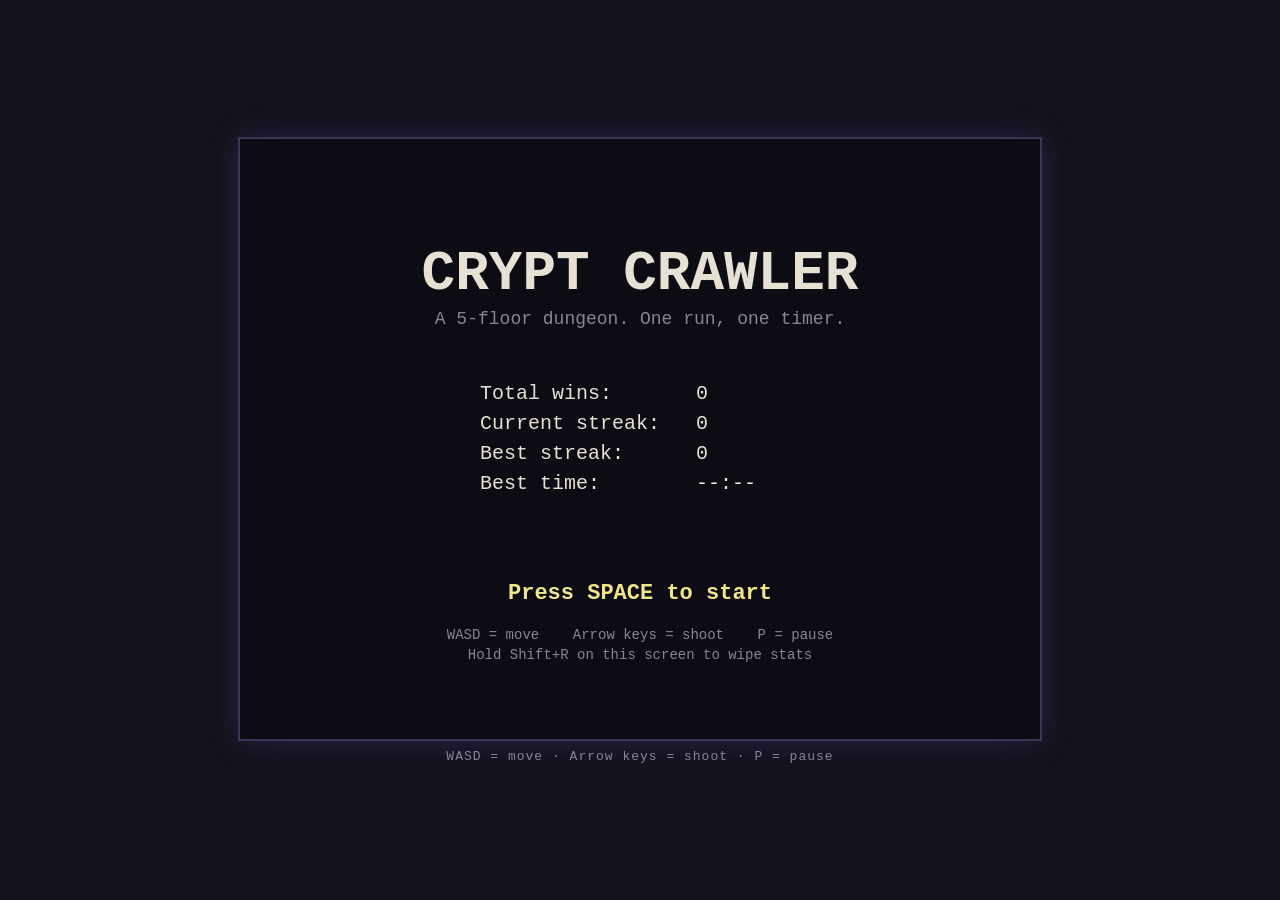
==== M8/index.html @ 38fe87d3 "done for day" ====
<!DOCTYPE html>
<html lang="en">
<head>
  <meta charset="UTF-8">
  <title>Crypt Crawler</title>
  <link rel="stylesheet" href="css/style.css">
</head>
<body>
  <div id="game-wrap">
    <canvas id="game" width="800" height="600"></canvas>
    <div id="hint">WASD = move &middot; Arrow keys = shoot &middot; P = pause</div>
  </div>

  <!-- Load order matters: leaves (no deps) first, glue (game.js) last. -->
  <script src="js/constants.js"></script>
  <script src="js/storage.js"></script>
  <script src="js/input.js"></script>
  <script src="js/themes.js"></script>
  <script src="js/items.js"></script>
  <script src="js/projectile.js"></script>
  <script src="js/particles.js"></script>
  <script src="js/player.js"></script>
  <script src="js/enemy.js"></script>
  <script src="js/boss.js"></script>
  <script src="js/room.js"></script>
  <script src="js/floors.js"></script>
  <script src="js/ui.js"></script>
  <script src="js/game.js"></script>
</body>
</html>
---- M8/css/style.css ----
/* Crypt Crawler — page styling.
   The game itself draws into the canvas; CSS only handles framing. */

html, body {
  margin: 0;
  padding: 0;
  height: 100%;
  background: #14121b;
  color: #e6e1d3;
  font-family: 'Courier New', monospace;
  overflow: hidden;
}

#game-wrap {
  display: flex;
  flex-direction: column;
  align-items: center;
  justify-content: center;
  height: 100%;
  gap: 8px;
}

#game {
  border: 2px solid #3a3552;
  background: #0e0c14;
  box-shadow: 0 0 30px rgba(120, 80, 200, 0.25);
  image-rendering: pixelated;
  /* Make the canvas focusable so keys go to it without weird tab issues. */
  outline: none;
}

#hint {
  font-size: 13px;
  letter-spacing: 1px;
  color: #8a8499;
}
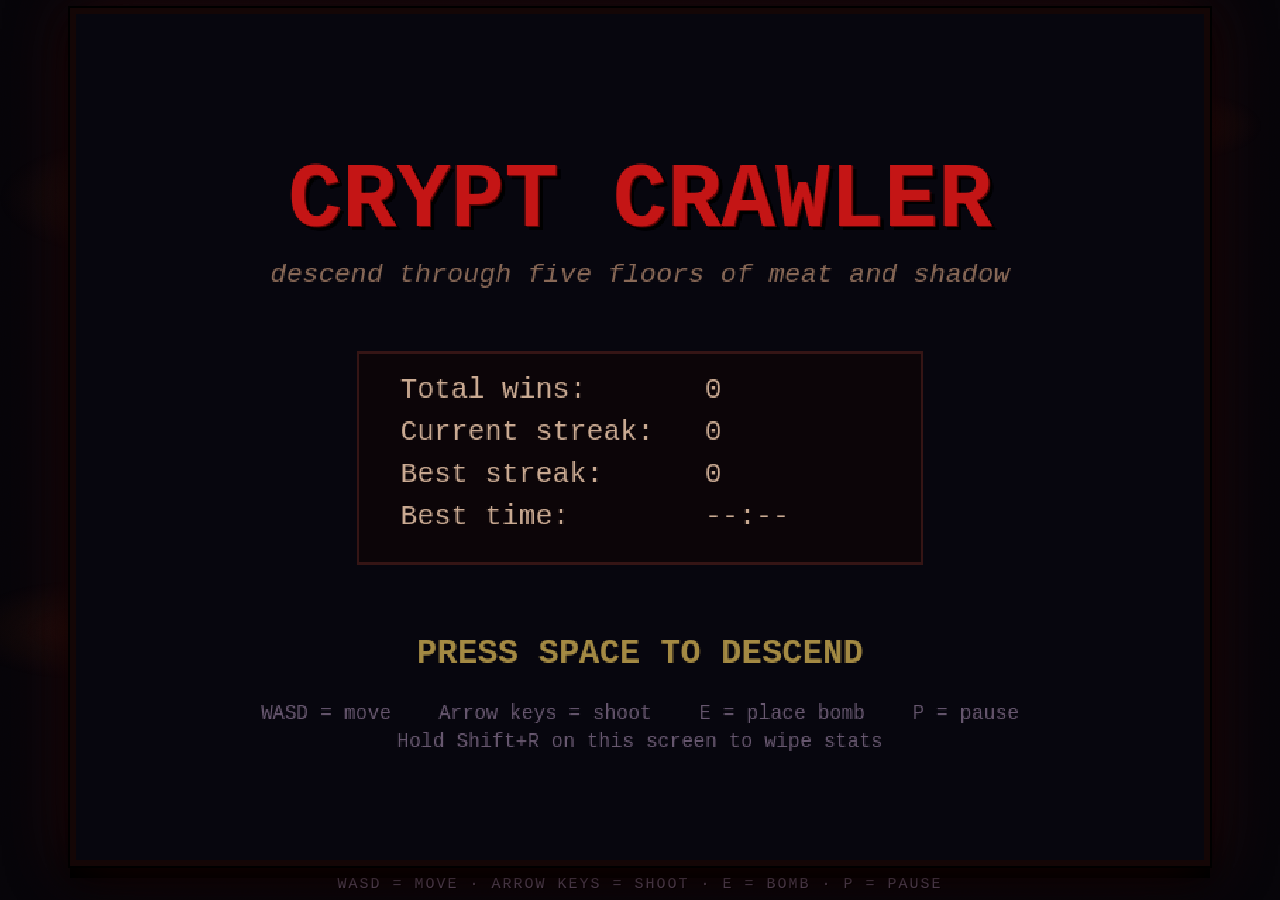
==== commit f57a51d3: "update, added changelog" ====
--- a/M8/index.html
+++ b/M8/index.html
@@ -8,7 +8,7 @@
 <body>
   <div id="game-wrap">
     <canvas id="game" width="800" height="600"></canvas>
-    <div id="hint">WASD = move &middot; Arrow keys = shoot &middot; P = pause</div>
+    <div id="hint">WASD = move &middot; Arrow keys = shoot &middot; E = bomb &middot; P = pause</div>
   </div>
 
   <!-- Load order matters: leaves (no deps) first, glue (game.js) last. -->
@@ -19,12 +19,15 @@
   <script src="js/items.js"></script>
   <script src="js/projectile.js"></script>
   <script src="js/particles.js"></script>
+  <script src="js/bombs.js"></script>
+  <script src="js/obstacles.js"></script>
+  <script src="js/ui.js"></script>
+  <script src="js/pickups.js"></script>
   <script src="js/player.js"></script>
   <script src="js/enemy.js"></script>
   <script src="js/boss.js"></script>
   <script src="js/room.js"></script>
   <script src="js/floors.js"></script>
-  <script src="js/ui.js"></script>
   <script src="js/game.js"></script>
 </body>
 </html>
--- a/M8/css/style.css
+++ b/M8/css/style.css
@@ -1,36 +1,81 @@
 /* Crypt Crawler — page styling.
-   The game itself draws into the canvas; CSS only handles framing. */
+   The game itself draws into the canvas; CSS only handles framing and scaling. */
 
 html, body {
   margin: 0;
   padding: 0;
   height: 100%;
-  background: #14121b;
-  color: #e6e1d3;
+  width: 100%;
+  background: #07050a;
+  color: #c8b890;
   font-family: 'Courier New', monospace;
   overflow: hidden;
 }
 
+/* Grungy backdrop — dark room with dirt smears and an inner spotlight. */
+body::before {
+  content: '';
+  position: fixed; inset: 0;
+  background-image:
+    radial-gradient(ellipse 220px 90px at 12% 22%, rgba(70,30,15,0.45), transparent 70%),
+    radial-gradient(ellipse 180px 70px at 80% 60%, rgba(90,10,10,0.40), transparent 70%),
+    radial-gradient(ellipse 260px 110px at 42% 88%, rgba(40,55,20,0.42), transparent 70%),
+    radial-gradient(ellipse 120px 50px at 92% 14%, rgba(60,20,10,0.42), transparent 70%),
+    radial-gradient(ellipse 160px 70px at 6% 70%, rgba(70,25,12,0.36), transparent 70%),
+    radial-gradient(ellipse at center, rgba(40,18,28,0.55) 0%, rgba(7,5,10,0) 60%);
+  pointer-events: none;
+  z-index: 0;
+}
+/* SVG noise grunge layered on top — gives a watercolor-dirt feel. */
+body::after {
+  content: '';
+  position: fixed; inset: 0;
+  background-image: url("data:image/svg+xml;utf8,<svg xmlns='http://www.w3.org/2000/svg' width='240' height='240'><filter id='n'><feTurbulence type='fractalNoise' baseFrequency='0.85' numOctaves='2' stitchTiles='stitch'/><feColorMatrix values='0 0 0 0 0.06  0 0 0 0 0.04  0 0 0 0 0.02  0 0 0 0.55 0'/></filter><rect width='100%25' height='100%25' filter='url(%23n)'/></svg>");
+  opacity: 0.45;
+  mix-blend-mode: multiply;
+  pointer-events: none;
+  z-index: 0;
+}
+
 #game-wrap {
+  position: relative;
+  z-index: 1;
   display: flex;
   flex-direction: column;
   align-items: center;
   justify-content: center;
-  height: 100%;
-  gap: 8px;
+  height: 100vh;
+  width: 100vw;
+  gap: 10px;
+  padding: 12px;
+  box-sizing: border-box;
 }
 
+/* Canvas fills the screen as big as the 4:3 aspect ratio allows. */
 #game {
-  border: 2px solid #3a3552;
+  width: min(98vw, calc(94vh * 4 / 3));
+  height: min(94vh, calc(98vw * 3 / 4));
+  max-width: 100%;
+  border: 6px solid #1a0c0c;
   background: #0e0c14;
-  box-shadow: 0 0 30px rgba(120, 80, 200, 0.25);
+  box-shadow:
+    inset 0 0 0 2px #2a1a1a,
+    0 0 0 2px #000,
+    0 0 60px rgba(80, 20, 20, 0.45),
+    0 12px 0 #000,
+    0 14px 30px rgba(0,0,0,0.85);
+  /* Chunky pixel scaling — BoI-style low-res blowup. */
   image-rendering: pixelated;
-  /* Make the canvas focusable so keys go to it without weird tab issues. */
+  image-rendering: crisp-edges;
   outline: none;
+  filter: contrast(1.05) saturate(0.95);
 }
 
 #hint {
-  font-size: 13px;
-  letter-spacing: 1px;
-  color: #8a8499;
-}+  font-size: 15px;
+  letter-spacing: 2px;
+  color: #6a5a72;
+  text-shadow: 1px 1px 0 #000;
+  text-transform: uppercase;
+  font-family: 'Courier New', monospace;
+}
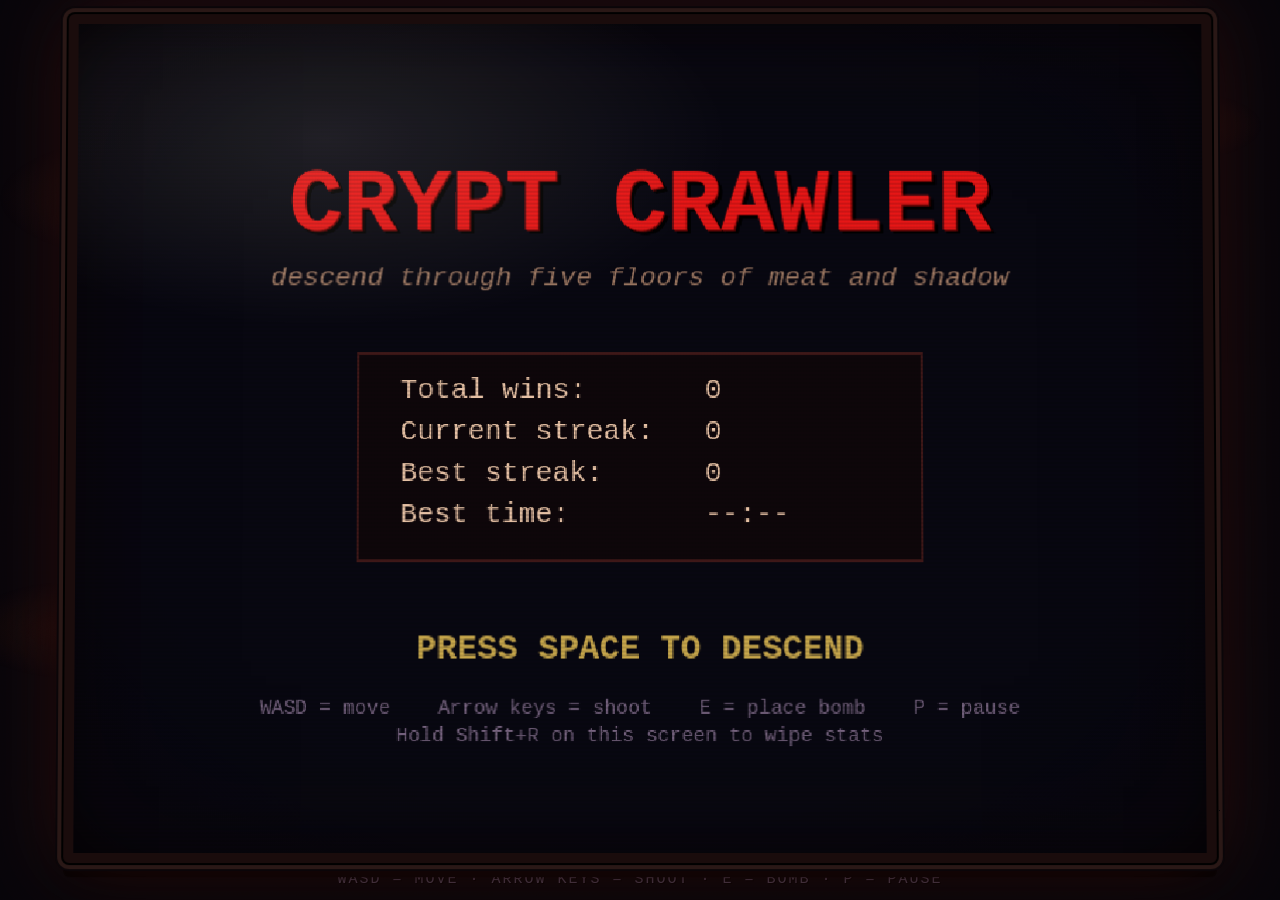
==== commit 96b81a67: "done for rn" ====
--- a/M8/index.html
+++ b/M8/index.html
@@ -7,7 +7,12 @@
 </head>
 <body>
   <div id="game-wrap">
-    <canvas id="game" width="800" height="600"></canvas>
+    <div id="screen">
+      <canvas id="game" width="800" height="600"></canvas>
+      <div class="scanlines"></div>
+      <div class="crt-vignette"></div>
+      <div class="crt-glare"></div>
+    </div>
     <div id="hint">WASD = move &middot; Arrow keys = shoot &middot; E = bomb &middot; P = pause</div>
   </div>
 
--- a/M8/css/style.css
+++ b/M8/css/style.css
@@ -1,5 +1,6 @@
 /* Crypt Crawler — page styling.
-   The game itself draws into the canvas; CSS only handles framing and scaling. */
+   The game itself draws into the canvas; CSS handles the framing, CRT scanlines,
+   vignette and bezel that turn the browser window into a basement TV. */
 
 html, body {
   margin: 0;
@@ -10,9 +11,12 @@
   color: #c8b890;
   font-family: 'Courier New', monospace;
   overflow: hidden;
+  /* Disable text selection of UI elements that aren't meant to be selectable. */
+  user-select: none;
 }
 
-/* Grungy backdrop — dark room with dirt smears and an inner spotlight. */
+/* Room backdrop — heavy grunge, off-color smears, pooled spotlight in the
+   center. Pretends we're peering at the TV from across a dim basement. */
 body::before {
   content: '';
   position: fixed; inset: 0;
@@ -26,7 +30,7 @@
   pointer-events: none;
   z-index: 0;
 }
-/* SVG noise grunge layered on top — gives a watercolor-dirt feel. */
+/* SVG noise grunge layered on top — watercolor-dirt feel. */
 body::after {
   content: '';
   position: fixed; inset: 0;
@@ -51,24 +55,116 @@
   box-sizing: border-box;
 }
 
-/* Canvas fills the screen as big as the 4:3 aspect ratio allows. */
-#game {
+/* The TV screen — wraps the canvas so we can stack scanlines/vignette/glare
+   overlays on top while keeping the same 4:3 aspect ratio. */
+#screen {
+  position: relative;
   width: min(98vw, calc(94vh * 4 / 3));
   height: min(94vh, calc(98vw * 3 / 4));
   max-width: 100%;
-  border: 6px solid #1a0c0c;
+  /* Chunky beige plastic bezel. Layered borders + shadows mimic a CRT case. */
+  border: 10px solid #1a0c0c;
+  border-radius: 6px;
   background: #0e0c14;
   box-shadow:
+    /* inner phosphor glow */
     inset 0 0 0 2px #2a1a1a,
+    inset 0 0 24px rgba(220, 60, 60, 0.18),
+    inset 0 0 80px rgba(0, 0, 0, 0.65),
+    /* outer plastic bezel highlights */
     0 0 0 2px #000,
-    0 0 60px rgba(80, 20, 20, 0.45),
-    0 12px 0 #000,
-    0 14px 30px rgba(0,0,0,0.85);
+    0 0 0 6px #2a1816,
+    0 0 0 8px #0a0508,
+    /* table shadow */
+    0 0 80px rgba(80, 20, 20, 0.55),
+    0 14px 0 #000,
+    0 18px 50px rgba(0,0,0,0.9);
+  overflow: hidden;
+  /* Slight perspective curve so the screen feels rounded — keeps the BoI
+     "playing on an old CRT" feel without distorting the gameplay. */
+  transform: perspective(900px) rotateX(0.6deg);
+}
+
+/* Game canvas — fills the screen. The internal 800x600 buffer is nearest-
+   neighbor scaled to the screen size for chunky pixels. */
+#game {
+  display: block;
+  width: 100%;
+  height: 100%;
+  background: #0e0c14;
   /* Chunky pixel scaling — BoI-style low-res blowup. */
   image-rendering: pixelated;
   image-rendering: crisp-edges;
+  /* Warm color grade — bright enough to read clearly, still feels torchlit. */
+  filter: contrast(1.05) saturate(1.00) brightness(1.15)
+          drop-shadow(0 0 0 transparent);
   outline: none;
-  filter: contrast(1.05) saturate(0.95);
+}
+
+/* CRT scanlines — fixed horizontal stripes painted across the screen.
+   Subtle so they texture the image without obscuring readability. */
+#screen .scanlines {
+  position: absolute;
+  inset: 0;
+  pointer-events: none;
+  background:
+    repeating-linear-gradient(
+      to bottom,
+      rgba(0, 0, 0, 0.12) 0px,
+      rgba(0, 0, 0, 0.12) 2px,
+      transparent 2px,
+      transparent 4px
+    ),
+    /* Phosphor RGB stripes (very subtle). */
+    repeating-linear-gradient(
+      to right,
+      rgba(255, 0, 0, 0.025) 0px,
+      rgba(0, 255, 0, 0.025) 1px,
+      rgba(0, 0, 255, 0.025) 2px,
+      transparent 3px
+    );
+  mix-blend-mode: multiply;
+  z-index: 2;
+  /* Slow drift gives the scanlines a hint of life like a misaligned vsync. */
+  animation: scan-drift 4.5s linear infinite;
+}
+@keyframes scan-drift {
+  0%   { background-position: 0 0,    0 0; }
+  100% { background-position: 0 4px,  0 0; }
+}
+
+/* CRT corner vignette — darkens the corners of the tube so the image feels
+   spotlit at center, the way an old TV always did. */
+#screen .crt-vignette {
+  position: absolute;
+  inset: 0;
+  pointer-events: none;
+  box-shadow:
+    inset 0 0 60px rgba(0, 0, 0, 0.45),
+    inset 0 0 160px rgba(20, 0, 0, 0.25);
+  /* Subtle barrel curvature illusion via a radial darken pass. */
+  background: radial-gradient(
+    ellipse at center,
+    transparent 60%,
+    rgba(0, 0, 0, 0.15) 92%,
+    rgba(0, 0, 0, 0.35) 100%
+  );
+  z-index: 3;
+}
+
+/* CRT glare — a soft white highlight sweep on the upper-left, like reflected
+   room light bouncing off the curved glass. */
+#screen .crt-glare {
+  position: absolute;
+  inset: 0;
+  pointer-events: none;
+  background: radial-gradient(
+    ellipse 60% 38% at 22% 14%,
+    rgba(255, 245, 220, 0.10),
+    transparent 60%
+  );
+  mix-blend-mode: screen;
+  z-index: 4;
 }
 
 #hint {
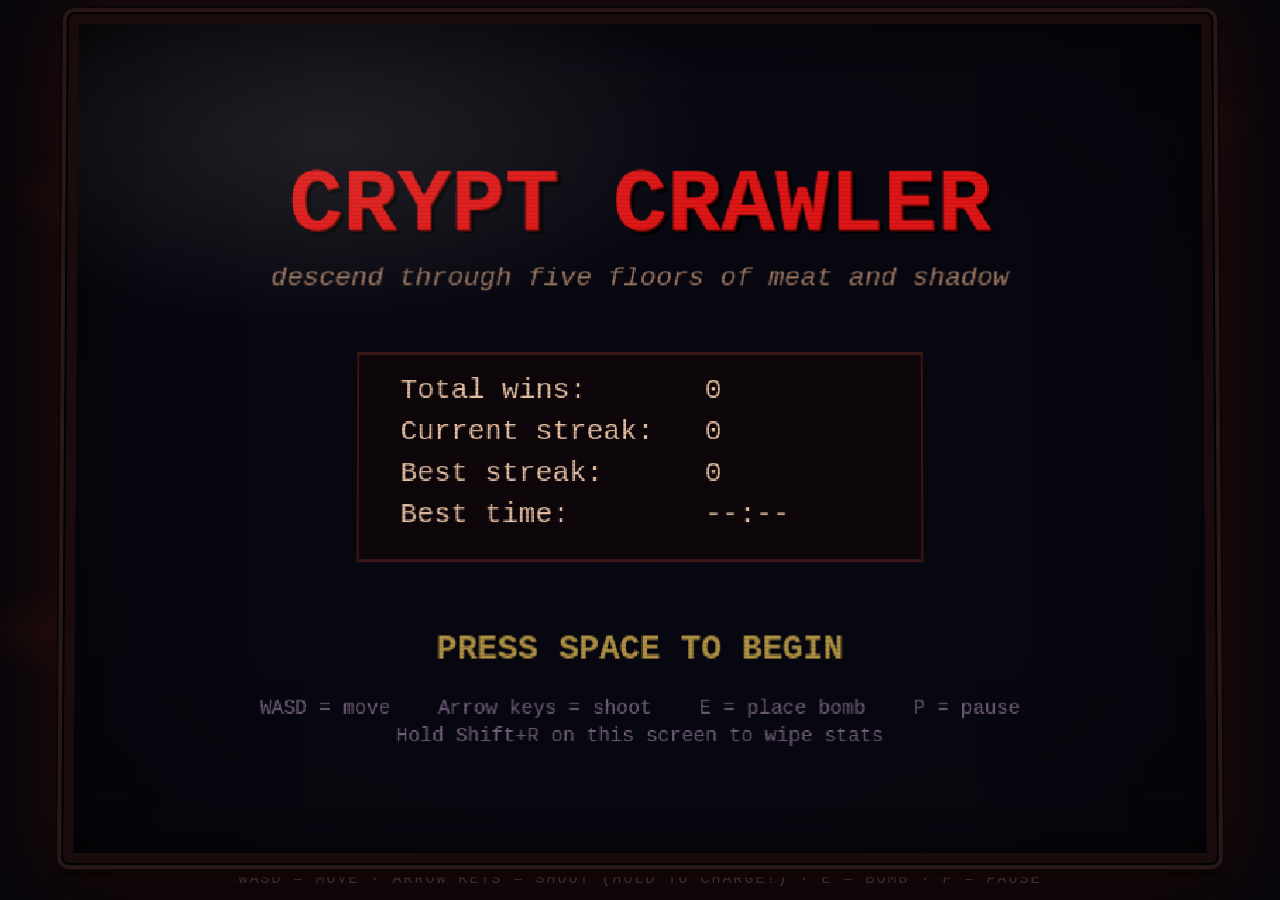
==== commit 60976bf5: "change charge shot" ====
--- a/M8/index.html
+++ b/M8/index.html
@@ -13,7 +13,7 @@
       <div class="crt-vignette"></div>
       <div class="crt-glare"></div>
     </div>
-    <div id="hint">WASD = move &middot; Arrow keys = shoot &middot; E = bomb &middot; P = pause</div>
+    <div id="hint">WASD = move &middot; Arrow keys = shoot (hold to charge!) &middot; E = bomb &middot; P = pause</div>
   </div>
 
   <!-- Load order matters: leaves (no deps) first, glue (game.js) last. -->
